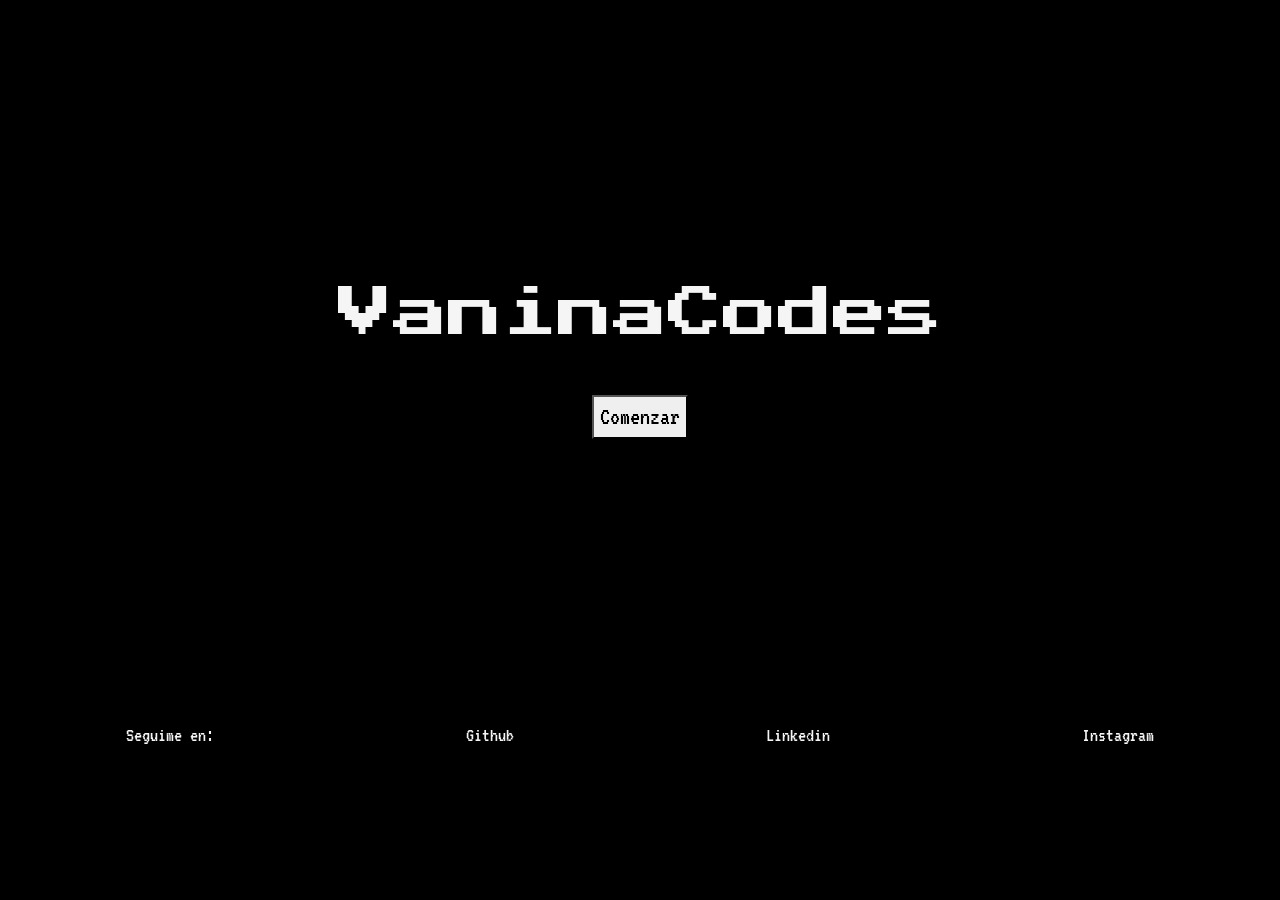
==== menu.html @ 09cb3a5b "styles: se agregaron los estilos a la pagina menu" ====
<!doctype html>
<html lang="en">
  <head>
    <meta charset="UTF-8" />
    <meta name="viewport" content="width=device-width, initial-scale=1.0" />
    <title>Vanina's Portfolio</title>
    <!-- Favicon -->
    <link rel="icon" type="image/x-icon" href="assets/img/favicon.ico" />
    <!-- Links a css -->
    <link
      href="https://cdn.jsdelivr.net/npm/bootstrap@5.3.8/dist/css/bootstrap.min.css"
      rel="stylesheet"
      integrity="sha384-sRIl4kxILFvY47J16cr9ZwB07vP4J8+LH7qKQnuqkuIAvNWLzeN8tE5YBujZqJLB"
      crossorigin="anonymous"
    />
    <link
      rel="stylesheet"
      href="https://cdnjs.cloudflare.com/ajax/libs/animate.css/4.1.1/animate.min.css"
    />
    <link rel="stylesheet" href="assets/css/style.css" />
    <link rel="stylesheet" href="assets/css/menu.css" />
  </head>
  <body>
    <main>
      <h1 class="animate__animated animate__fadeInDown">VaninaCodes</h1>
      <button>Comenzar</button>
    </main>

    <footer>
      <p>Seguime en:</p>
      <a href="https://github.com/vaninacodes">Github</a>
      <a href="linkedin">Linkedin</a>
      <a href="https://www.instagram.com/vani_resquin?igsi=MWhodGpoNW40bHY4cw=="
        >Instagram</a
      >
    </footer>

    <!-- Links a script -->
    <script
      src="https://cdn.jsdelivr.net/npm/bootstrap@5.3.8/dist/js/bootstrap.bundle.min.js"
      integrity="sha384-FKyoEForCGlyvwx9Hj09JcYn3nv7wiPVlz7YYwJrWVcXK/BmnVDxM+D2scQbITxI"
      crossorigin="anonymous"
    ></script>
  </body>
</html>
---- assets/css/style.css ----
@import url('https://fonts.googleapis.com/css2?family=Press+Start+2P&family=VT323&display=swap');
h1 {
    font-family: "Press Start 2P", system-ui;
    font-weight: 400;
    font-style: normal;
}

p{
    font-family: "VT323", monospace;
    font-weight: 400;
    font-style: normal;
}
---- assets/css/menu.css ----
@import url('https://fonts.googleapis.com/css2?family=Press+Start+2P&family=VT323&display=swap');
body{
    background-color: black;
    color: whitesmoke;
    
    
}
h1 {
    font-family: "Press Start 2P", system-ui;
    font-weight: 400;
    font-style: normal;
    font-size: 55px;
}
button{
    font-family: "VT323", monospace;
    font-weight: 400;
    font-style: normal;
    font-size: 25px;
    width: fit-content;
}
p{
    font-family: "VT323", monospace;
    font-weight: 400;
    font-style: normal;
    font-size: 20px;
}
main{
    display: flex;
    flex-direction: column;
    justify-content: center;
    align-items: center;
    gap: 40px;
    width: 100%;
    min-height: 80vh;
}
footer{
    display: flex;
    justify-content: space-around;
    width: 100%;
    min-height: 20vh;
}
footer a{
    text-decoration: none;
    font-family: "VT323", monospace;
    font-weight: 400;
    font-style: normal;
    font-size: 20px;
    color: whitesmoke;
}
footer a:hover{
    color: grey;
}
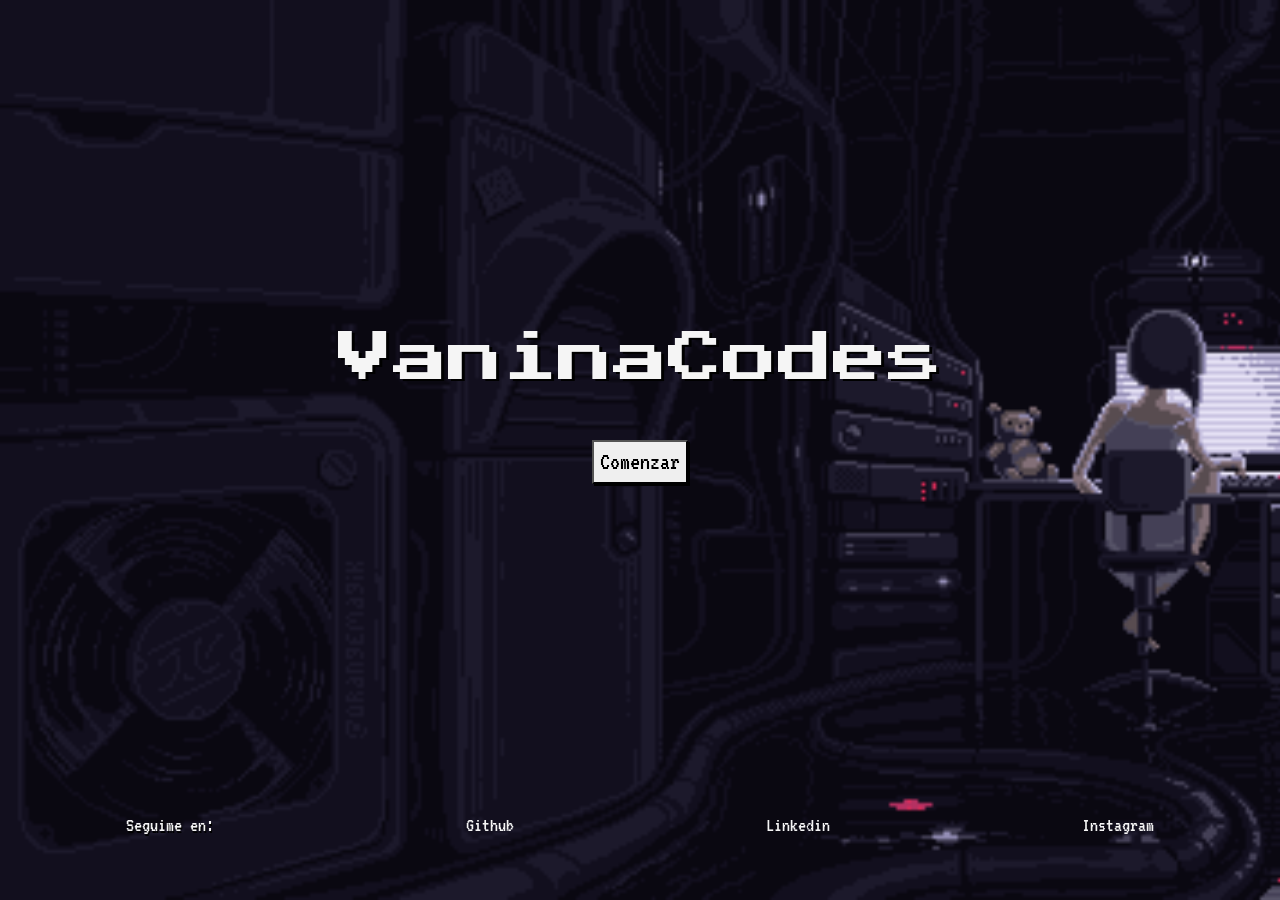
==== commit 01b6c3bb: "styles: se agregaron estilos al index y al menu" ====
--- a/menu.html
+++ b/menu.html
@@ -17,20 +17,37 @@
       rel="stylesheet"
       href="https://cdnjs.cloudflare.com/ajax/libs/animate.css/4.1.1/animate.min.css"
     />
-    <link rel="stylesheet" href="assets/css/style.css" />
     <link rel="stylesheet" href="assets/css/menu.css" />
   </head>
   <body>
+    <audio src="/assets/audio/menuMusic.mp3" autoplay>
+      Tu navegador no soporta audio.
+    </audio>
     <main>
       <h1 class="animate__animated animate__fadeInDown">VaninaCodes</h1>
-      <button>Comenzar</button>
+      <button class="animate__animated animate__fadeInDown">
+        <a href="index.html">Comenzar</a>
+      </button>
     </main>
 
     <footer>
-      <p>Seguime en:</p>
-      <a href="https://github.com/vaninacodes">Github</a>
-      <a href="linkedin">Linkedin</a>
-      <a href="https://www.instagram.com/vani_resquin?igsi=MWhodGpoNW40bHY4cw=="
+      <p class="animate__animated animate__fadeInDown">Seguime en:</p>
+      <a
+        class="animate__animated animate__fadeInDown"
+        href="https://github.com/vaninacodes"
+        target="_blank"
+        >Github</a
+      >
+      <a
+        class="animate__animated animate__fadeInDown"
+        href="linkedin"
+        target="_blank"
+        >Linkedin</a
+      >
+      <a
+        class="animate__animated animate__fadeInDown"
+        href="https://www.instagram.com/vani_resquin?igsi=MWhodGpoNW40bHY4cw=="
+        target="_blank"
         >Instagram</a
       >
     </footer>
--- a/assets/css/menu.css
+++ b/assets/css/menu.css
@@ -1,28 +1,28 @@
 @import url('https://fonts.googleapis.com/css2?family=Press+Start+2P&family=VT323&display=swap');
+
 body{
     background-color: black;
     color: whitesmoke;
-    
-    
+    background-image: url("/assets/img/fondo_2.gif");
+    background-size: cover;
 }
 h1 {
     font-family: "Press Start 2P", system-ui;
     font-weight: 400;
     font-style: normal;
     font-size: 55px;
+    text-shadow: 3px 2px black;
 }
 button{
-    font-family: "VT323", monospace;
-    font-weight: 400;
-    font-style: normal;
-    font-size: 25px;
     width: fit-content;
+    box-shadow: 2px 2px black;
 }
 p{
     font-family: "VT323", monospace;
     font-weight: 400;
     font-style: normal;
     font-size: 20px;
+    text-shadow: 1px 2px black;
 }
 main{
     display: flex;
@@ -31,13 +31,13 @@
     align-items: center;
     gap: 40px;
     width: 100%;
-    min-height: 80vh;
+    min-height: 90vh;
 }
 footer{
     display: flex;
     justify-content: space-around;
     width: 100%;
-    min-height: 20vh;
+    min-height: 10vh;
 }
 footer a{
     text-decoration: none;
@@ -45,7 +45,15 @@
     font-weight: 400;
     font-style: normal;
     font-size: 20px;
-    color: whitesmoke;
+    color: whitesmoke; 
+}
+button a{
+    text-decoration: none;
+    font-family: "VT323", monospace;
+    font-weight: 400;
+    font-style: normal;
+    font-size: 25px;
+    color: black; 
 }
 footer a:hover{
     color: grey;
